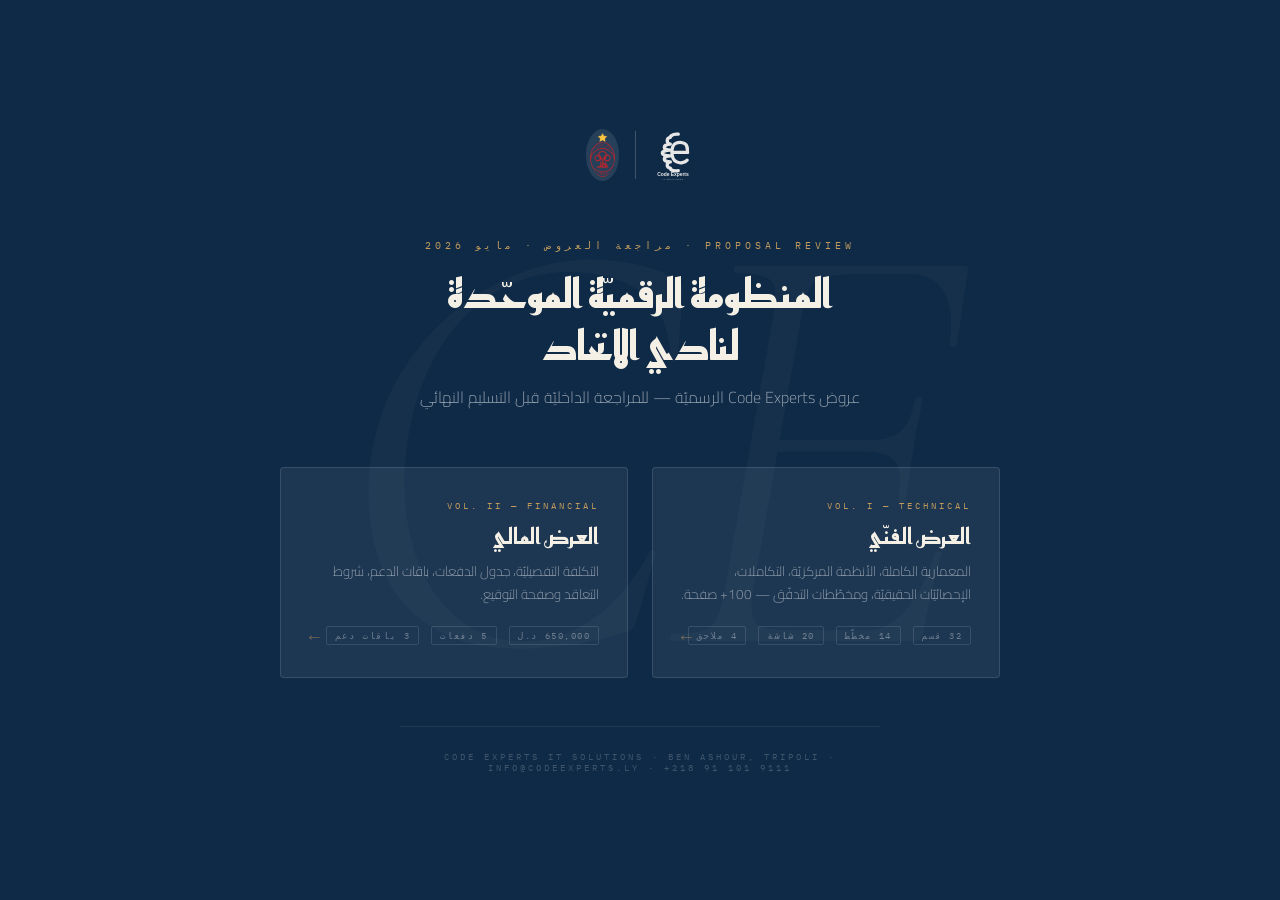
==== index.html @ 40b74310 "deploy: full proposals - tech 353KB + financial 54KB + all assets" ====
<!DOCTYPE html>
<html lang="ar" dir="rtl">
<head>
<meta charset="UTF-8"/>
<meta name="viewport" content="width=device-width,initial-scale=1"/>
<title>Code Experts × نادي الاتحاد — العروض الرسمية</title>
<link href="https://fonts.googleapis.com/css2?family=Reem+Kufi:wght@400;700;800&family=Cairo:wght@300;400;600&family=IBM+Plex+Mono:wght@400;500&family=Cormorant+Garamond:ital,wght@1,300;1,400&display=swap" rel="stylesheet"/>
<style>
*{box-sizing:border-box;margin:0;padding:0;}
html{scroll-behavior:smooth;}
body{
  background:#0F2A47;
  min-height:100vh;
  font-family:'Cairo',sans-serif;
  display:flex;flex-direction:column;align-items:center;justify-content:center;
  padding:40px 20px;
  position:relative;overflow:hidden;
}
/* Background ornament */
body::before{
  content:'CE';
  position:fixed;top:50%;left:50%;transform:translate(-50%,-50%);
  font-family:'Cormorant Garamond',serif;font-style:italic;font-weight:300;
  font-size:600px;color:rgba(255,255,255,0.03);line-height:1;pointer-events:none;
  letter-spacing:-20px;
}
.top-bar{
  display:flex;align-items:center;gap:16px;margin-bottom:56px;
}
.top-bar img{height:56px;width:auto;}
.divider{width:1px;height:48px;background:rgba(255,255,255,0.2);}
.eyebrow{
  font-family:'IBM Plex Mono',monospace;font-size:10px;letter-spacing:4px;
  color:#C29B5C;text-transform:uppercase;text-align:center;margin-bottom:16px;
}
h1{
  font-family:'Reem Kufi',sans-serif;font-weight:800;font-size:40px;
  color:#F5F0E6;text-align:center;line-height:1.3;margin-bottom:12px;
}
.subtitle{
  font-family:'Cairo',sans-serif;font-weight:300;font-size:16px;
  color:rgba(255,255,255,0.55);text-align:center;margin-bottom:56px;
  line-height:1.7;max-width:480px;
}
.cards{
  display:grid;grid-template-columns:1fr 1fr;gap:24px;max-width:720px;width:100%;
  margin-bottom:48px;
}
@media(max-width:600px){.cards{grid-template-columns:1fr;}}
.card{
  background:rgba(255,255,255,0.06);border:1px solid rgba(255,255,255,0.12);
  border-radius:4px;padding:32px 28px;text-decoration:none;
  transition:all 0.25s;display:block;position:relative;overflow:hidden;
}
.card::before{
  content:'';position:absolute;top:0;left:0;right:0;height:3px;
  background:#C29B5C;transform:scaleX(0);transform-origin:right;
  transition:transform 0.3s;
}
.card:hover{background:rgba(255,255,255,0.1);border-color:rgba(201,155,92,0.4);transform:translateY(-2px);}
.card:hover::before{transform:scaleX(1);}
.card-tag{
  font-family:'IBM Plex Mono',monospace;font-size:9px;letter-spacing:3px;
  color:#C29B5C;text-transform:uppercase;margin-bottom:12px;
}
.card-title{
  font-family:'Reem Kufi',sans-serif;font-weight:700;font-size:22px;
  color:#F5F0E6;margin-bottom:8px;line-height:1.3;
}
.card-desc{
  font-family:'Cairo',sans-serif;font-weight:300;font-size:13.5px;
  color:rgba(255,255,255,0.5);line-height:1.7;margin-bottom:20px;
}
.card-meta{
  display:flex;gap:12px;flex-wrap:wrap;
}
.meta-pill{
  font-family:'IBM Plex Mono',monospace;font-size:9px;letter-spacing:1.5px;
  color:rgba(255,255,255,0.35);border:1px solid rgba(255,255,255,0.12);
  padding:3px 8px;border-radius:2px;text-transform:uppercase;
}
.card-arrow{
  position:absolute;bottom:24px;left:24px;  /* left = visual right in RTL */
  font-size:18px;color:rgba(201,155,92,0.5);transition:all 0.25s;
}
.card:hover .card-arrow{color:#C29B5C;transform:translateX(-4px);}
.footer-line{
  font-family:'IBM Plex Mono',monospace;font-size:9px;letter-spacing:3px;
  color:rgba(255,255,255,0.2);text-transform:uppercase;text-align:center;
  border-top:1px solid rgba(255,255,255,0.08);padding-top:24px;max-width:480px;width:100%;
}
</style>
</head>
<body>

<div class="top-bar">
  <img src="assets/code-experts-logo.svg" alt="Code Experts" style="filter:brightness(0) invert(0.9);"/>
  <div class="divider"></div>
  <img src="assets/club-logo.png" alt="نادي الاتحاد" style="height:52px;border-radius:50%;background:rgba(255,255,255,0.1);padding:4px;"/>
</div>

<div class="eyebrow">PROPOSAL REVIEW · مراجعة العروض · مايو 2026</div>
<h1>المنظومة الرقميّة الموحّدة<br/>لنادي الاتحاد</h1>
<p class="subtitle">عروض Code Experts الرسميّة — للمراجعة الداخليّة قبل التسليم النهائي</p>

<div class="cards">

  <a href="tech/" class="card">
    <div class="card-tag">VOL. I — TECHNICAL</div>
    <div class="card-title">العرض الفنّي</div>
    <div class="card-desc">
      المعمارية الكاملة، الأنظمة المركزيّة، التكاملات، الإحصائيّات الحقيقيّة، ومخطّطات التدفّق — 100+ صفحة.
    </div>
    <div class="card-meta">
      <span class="meta-pill">32 قسم</span>
      <span class="meta-pill">14 مخطّط</span>
      <span class="meta-pill">20 شاشة</span>
      <span class="meta-pill">4 ملاحق</span>
    </div>
    <div class="card-arrow">←</div>
  </a>

  <a href="financial/" class="card">
    <div class="card-tag">VOL. II — FINANCIAL</div>
    <div class="card-title">العرض المالي</div>
    <div class="card-desc">
      التكلفة التفصيليّة، جدول الدفعات، باقات الدعم، شروط التعاقد وصفحة التوقيع.
    </div>
    <div class="card-meta">
      <span class="meta-pill">650,000 د.ل</span>
      <span class="meta-pill">5 دفعات</span>
      <span class="meta-pill">3 باقات دعم</span>
    </div>
    <div class="card-arrow">←</div>
  </a>

</div>

<div class="footer-line">
  CODE EXPERTS IT SOLUTIONS · BEN ASHOUR, TRIPOLI · INFO@CODEEXPERTS.LY · +218 91 101 9111
</div>

</body>
</html>
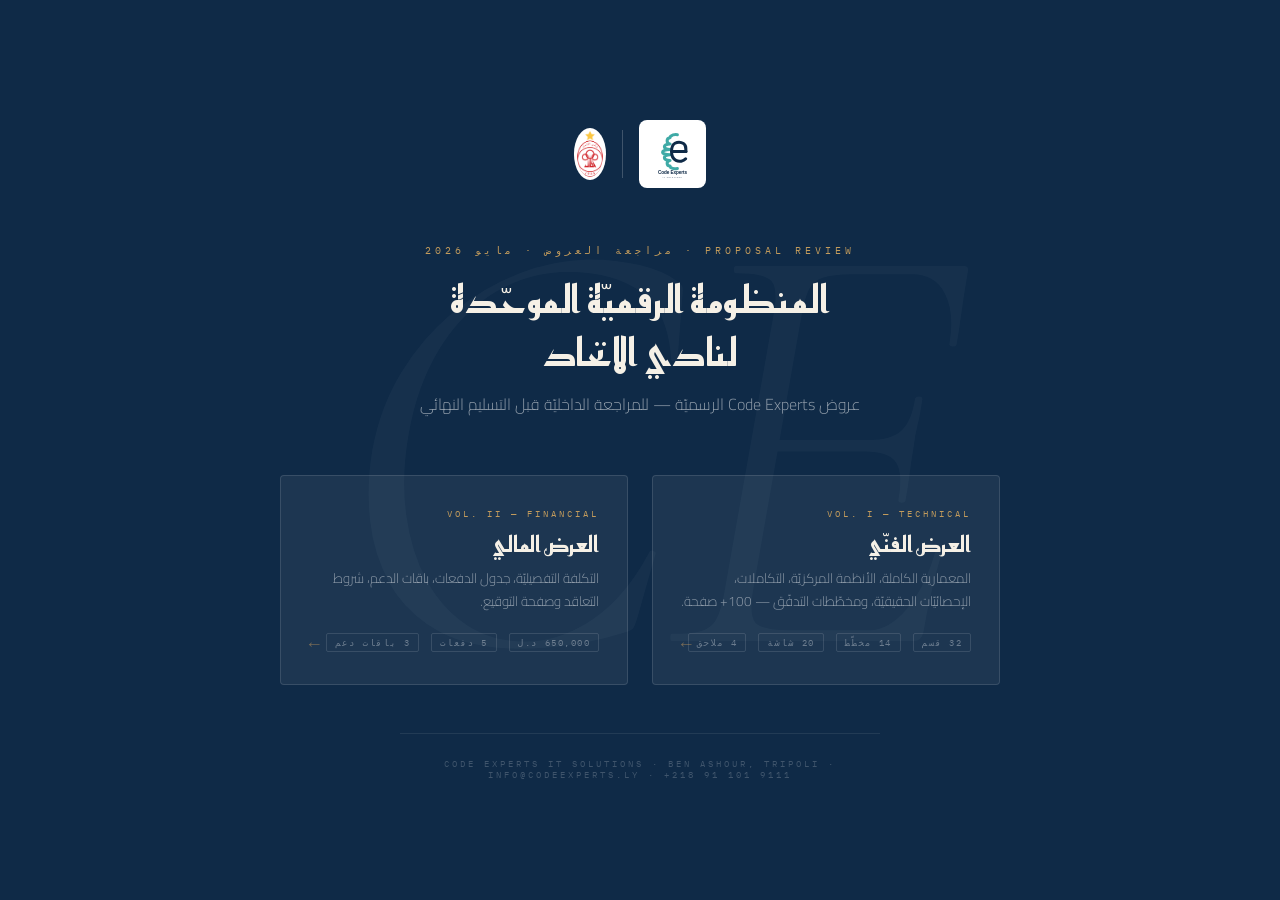
==== commit 76436a95: "fix: logo on white background, Reem Kufi 600 not 800" ====
--- a/index.html
+++ b/index.html
@@ -34,8 +34,9 @@
   color:#C29B5C;text-transform:uppercase;text-align:center;margin-bottom:16px;
 }
 h1{
-  font-family:'Reem Kufi',sans-serif;font-weight:800;font-size:40px;
-  color:#F5F0E6;text-align:center;line-height:1.3;margin-bottom:12px;
+  font-family:'Reem Kufi',sans-serif;font-weight:600;font-size:38px;
+  color:#F5F0E6;text-align:center;line-height:1.4;margin-bottom:12px;
+  letter-spacing:0.5px;
 }
 .subtitle{
   font-family:'Cairo',sans-serif;font-weight:300;font-size:16px;
@@ -94,9 +95,11 @@
 <body>
 
 <div class="top-bar">
-  <img src="assets/code-experts-logo.svg" alt="Code Experts" style="filter:brightness(0) invert(0.9);"/>
+  <div style="background:#FFFFFF;border-radius:8px;padding:8px 14px;display:flex;align-items:center;">
+    <img src="assets/code-experts-logo.svg" alt="Code Experts" style="height:52px;width:auto;display:block;"/>
+  </div>
   <div class="divider"></div>
-  <img src="assets/club-logo.png" alt="نادي الاتحاد" style="height:52px;border-radius:50%;background:rgba(255,255,255,0.1);padding:4px;"/>
+  <img src="assets/club-logo.png" alt="نادي الاتحاد" style="height:52px;border-radius:50%;background:white;padding:3px;"/>
 </div>
 
 <div class="eyebrow">PROPOSAL REVIEW · مراجعة العروض · مايو 2026</div>
